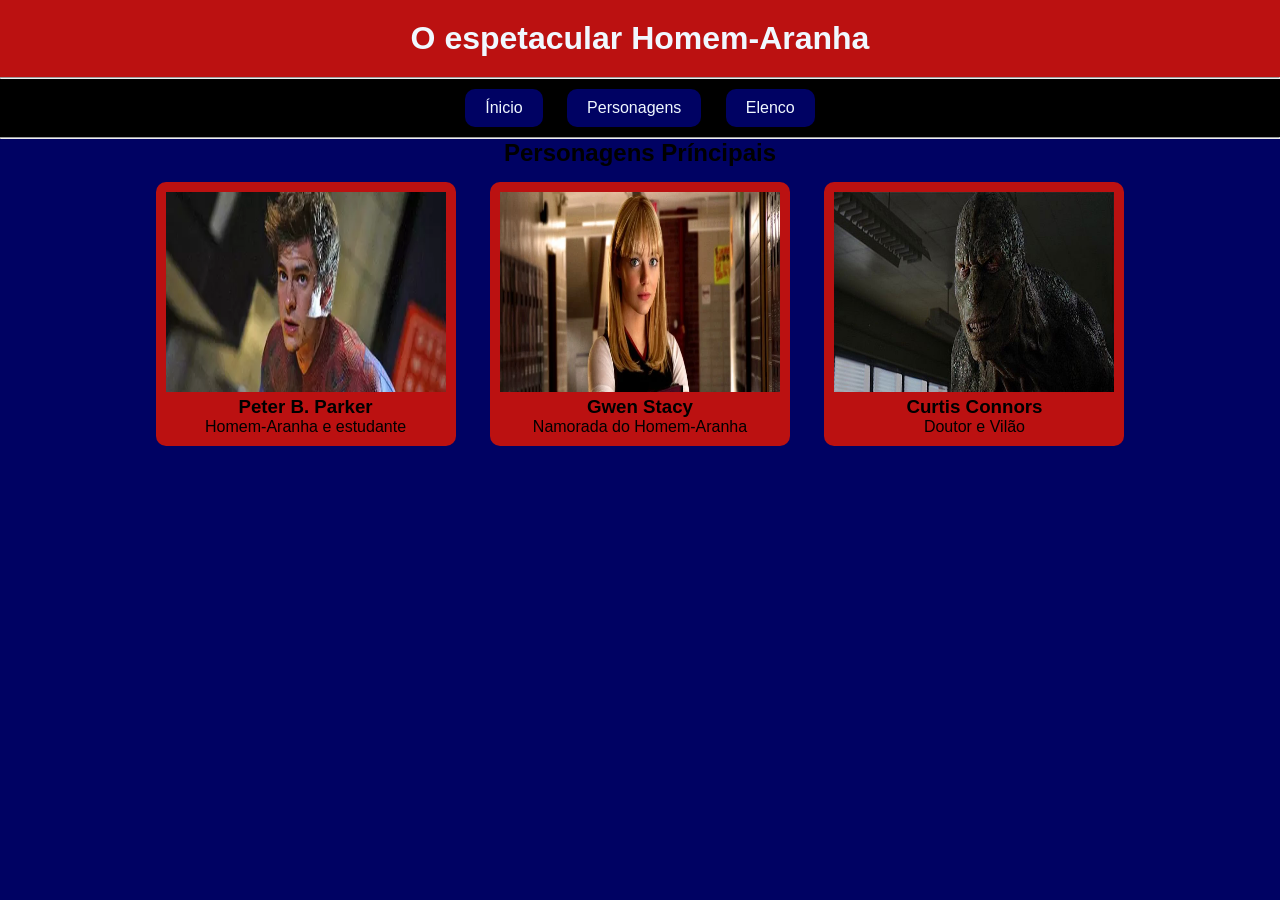
==== index.html @ 2a854fcd "Projeto do Homem-Aranha" ====
<!DOCTYPE html>
<html lang="pt-br">
<head>
    <meta charset="UTF-8">
    <meta name="viewport" content="width=device-width, initial-scale=1.0">
    <link rel="stylesheet" href="./style.css">
    <title>Homem-aranha</title>
</head>
<body>
    <header> <!--Cabeçalho da página-->
        <h1>
            O espetacular Homem-Aranha
        </h1>
    </header>
    <hr>
    <nav> <!--Menu de navegação-->
        <a href="./index.html">
            Ínicio
        </a>
        <a href="./personagens.html">
            Personagens
        </a>
        <a href="./elenco.html">
            Elenco
        </a>
    </nav>
    <hr>
    <main> <!--Conteúdo principal do meu site-->
        <section id="personagens">
            <h2>
                Personagens Príncipais
            </h2>
            <article class="card"> <!--card do Peter Parker-->
                <img src="./IMAGENS/andrew-garfield-homem-aranha-2.webp" alt="peter-parker">
                <h3>
                    Peter B. Parker
                </h3>
                <p>
                    Homem-Aranha e estudante
                </p>
            </article>
            <article class="card"> <!--card da gwen stacy-->
                <img src="./IMAGENS/gwen viva.jpg" alt="gwen">
                <h3>
                    Gwen Stacy
                </h3>
                <p>
                    Namorada do Homem-Aranha
                </p>
            </article>
            <article class="card"> <!--card do lagarto-->
                <img src="./IMAGENS/lagarto.jpg" alt="lagarto">
                <h3>
                    Curtis Connors
                </h3>
                <p>
                    Doutor e Vilão
                </p>
            </article>
        </section>
    </main>
</body>
</html>
---- style.css ----
/*Importação da fonte*/
@import url('https://fonts.cdnfonts.com/css/the-amazing-spider-man');
@import url('https://fonts.cdnfonts.com/css/amazing-spider-man');
/*reset básico*/
* { 
box-sizing: border-box;
margin: 0%;
padding: 0%;
}
/*mudanças no conteúdo da página*/
body {
    text-align: center;
    background-color: rgb(0, 2, 99); 
    font-family: 'Amazing Spider Man', sans-serif;
    font-family: 'Amazing Spider Man slant', sans-serif;
}
header {
    background-color: #B11;
    color: aliceblue;
    padding: 20px; /*espaçamento interno*/
    font-family: 'THE AMAZING SPIDER-MAN', sans-serif; /*fonte do título*/

}
nav a {
    color: aliceblue;
    text-decoration: none; /*decoração do link*/
    display: inline-block; /*abertura para mexer no display dos link*/
    margin: 10px; /*espaçamentos estre os links*/
    padding: 10px 20px; /* espaçamento interno */
    background-color: rgb(0, 2, 99);
    border-radius: 10px;

}
nav a:hover {
    background-color:rgb(0, 2, 50);
    
}
nav {
    background-color: rgb(0, 0, 0);
}
.card {
    display: inline-block;
    width: 300px;
    margin: 15px;
    padding: 10px;
    background-color: #B11;
    border-radius: 10px;
}
.card img {
    width: 100%;
    height: 200px;
}
.card:hover {
    display: inline-block;
    width: 315px;
    margin: 15px;
    padding: 10px;
    background-color: #B11;
    border-radius: 10px;
    
}
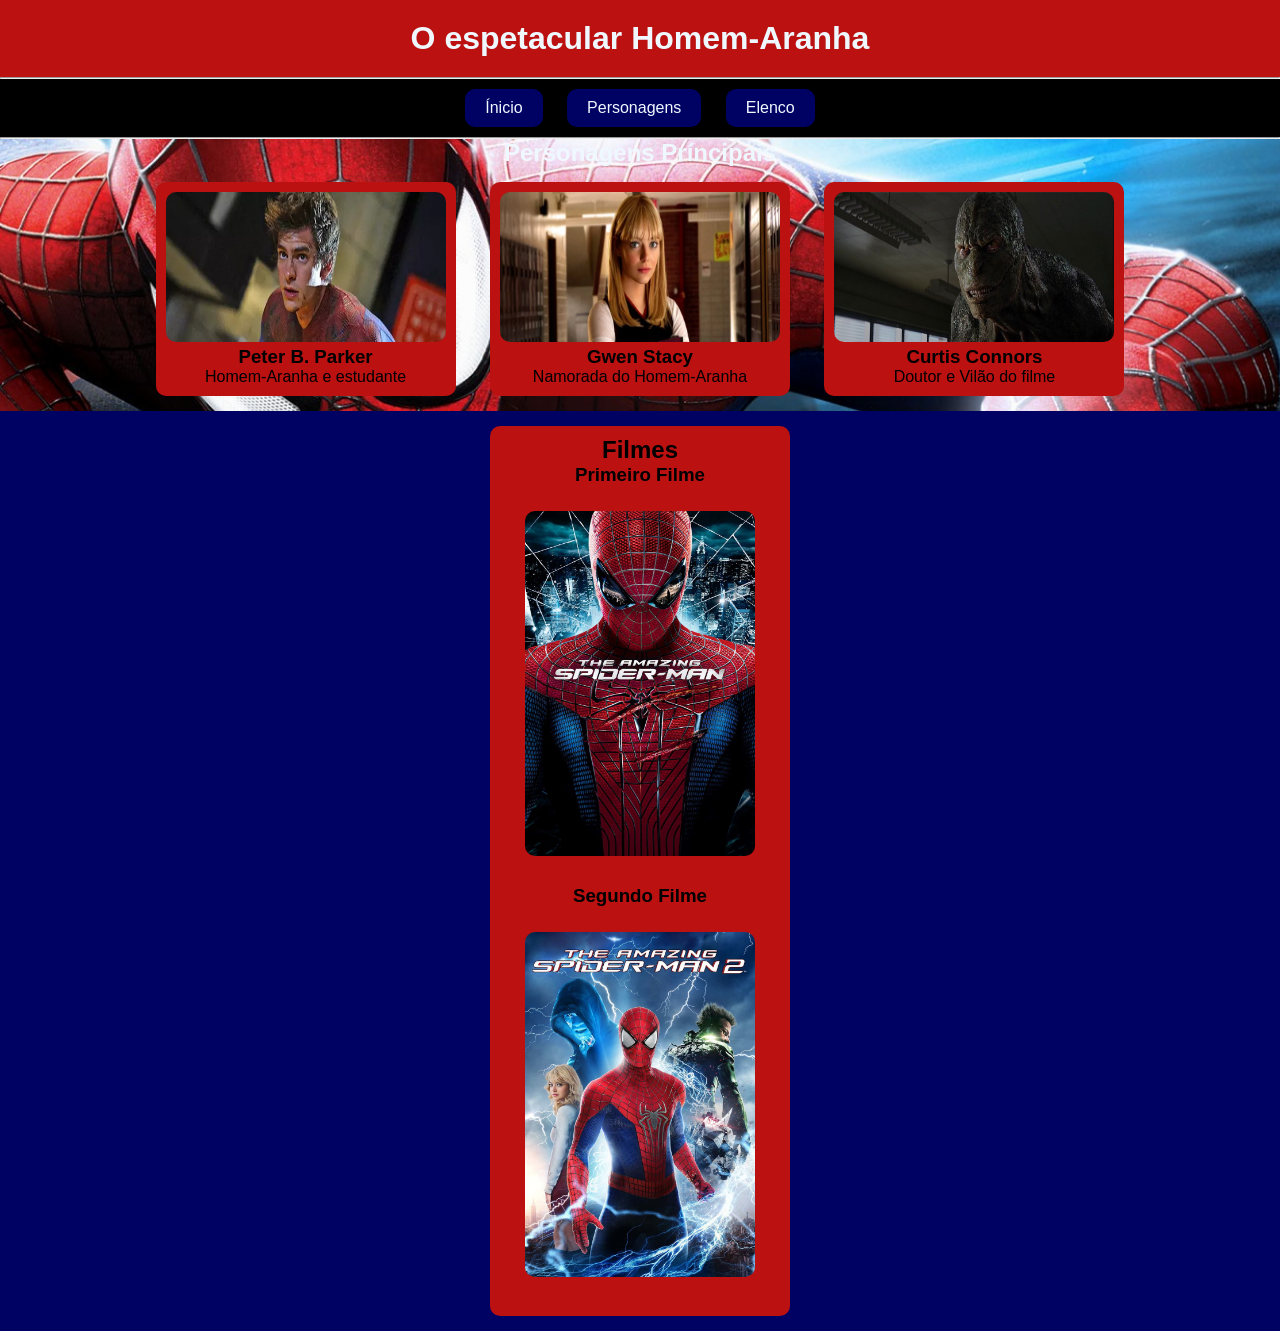
==== commit f1692af2: "projeto atual, teve atualização" ====
--- a/index.html
+++ b/index.html
@@ -54,8 +54,25 @@
                     Curtis Connors
                 </h3>
                 <p>
-                    Doutor e Vilão
+                    Doutor e Vilão do filme
                 </p>
+            </article>
+        </section>
+        <section id="filmes"> <!--sessão de filmes-->
+            <h2>
+                Filmes
+            </h2>
+            <article class="filmes-1">
+                <h3>
+                    Primeiro Filme
+                </h3>
+                <img src="./IMAGENS/Capa-minha-1.jpg" alt="primeiro-filme">
+            </article>
+            <article class="filmes-1">
+                <h3>
+                    Segundo Filme
+                </h3>
+                <img src="./IMAGENS/Capa-miranha-2.jpg" alt="segundo-filme">
             </article>
         </section>
     </main>
--- a/style.css
+++ b/style.css
@@ -1,6 +1,7 @@
-/*Importação da fonte*/
-@import url('https://fonts.cdnfonts.com/css/the-amazing-spider-man');
-@import url('https://fonts.cdnfonts.com/css/amazing-spider-man');
+/*Importação das fontes*/
+@import url('https://fonts.cdnfonts.com/css/the-amazing-spider-man');/*IMPORT do título*/
+@import url('https://fonts.cdnfonts.com/css/amazing-spider-man'); /*IMPORT da dont do subtítulo*/
+@import url('https://fonts.cdnfonts.com/css/alderlite-personal-use'); /*IMPORT da font da do parágrafo*/
 /*reset básico*/
 * { 
 box-sizing: border-box;
@@ -48,7 +49,8 @@
 }
 .card img {
     width: 100%;
-    height: 200px;
+    height: 150px;
+    border-radius: 10px;
 }
 .card:hover {
     display: inline-block;
@@ -57,5 +59,37 @@
     padding: 10px;
     background-color: #B11;
     border-radius: 10px;
-    
+    transform: translateY(-20px);
+    transition: 0.5s;
 }
+#personagens h2 {
+    font-family: 'THE AMAZING SPIDER-MAN', sans-serif;
+    color: aliceblue;
+}
+#personagens {
+    background-image: url(./IMAGENS/spiderrrrrrrrrrrrrrrrrrrrrrrrbanner.jpg);
+    /*background-size: Mexe no tamanho da imagem/ plano de fundo | cover = esticar a imagem | 
+    contain = mantém o tamanho original da imagem |
+    background-repeat: tira a repetição ou coloca repetição | no repeat = impede a reetição da imagem |
+    background-position: altera a posição da minha imagem | left, right, center.*/
+    background-size: 1400px;
+}
+#filmes {
+    display: inline-block;
+    width: 300px;
+    margin: 15px;
+    padding: 10px;
+    background-color: #B11;
+    border-radius: 10px;
+}
+.filmes-1 img {
+    display: inline-block;
+    width: 250px;
+    margin: 15px;
+    padding: 10px;
+    border-radius: 20px;
+}
+
+
+
+
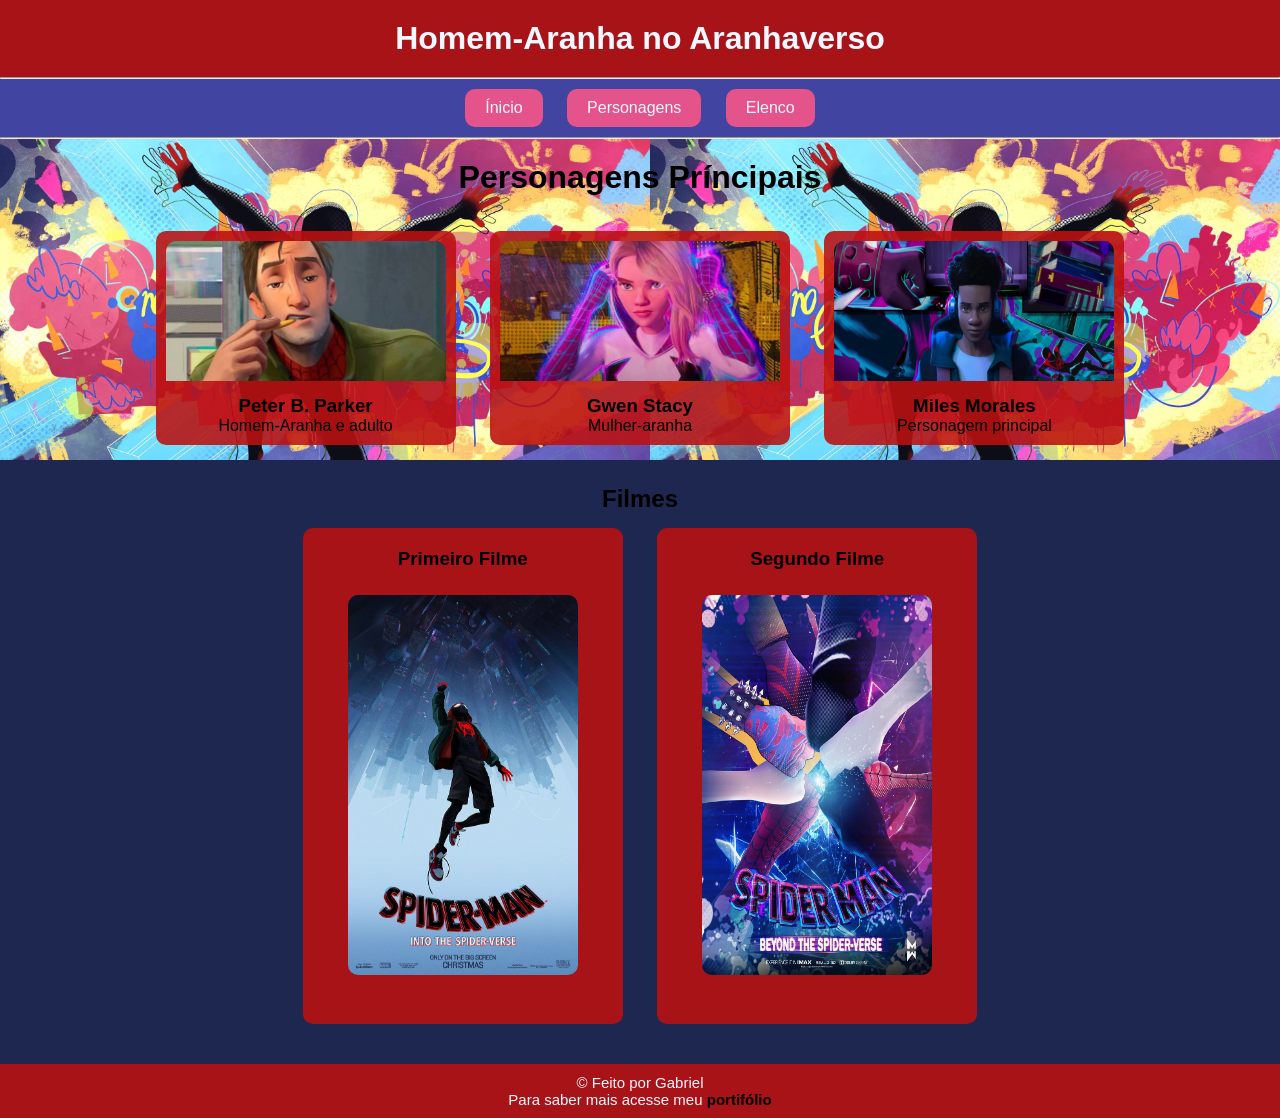
==== commit fd5f839b: "atualização com flexbox" ====
--- a/index.html
+++ b/index.html
@@ -1,15 +1,18 @@
 <!DOCTYPE html>
 <html lang="pt-br">
+
 <head>
     <meta charset="UTF-8">
     <meta name="viewport" content="width=device-width, initial-scale=1.0">
     <link rel="stylesheet" href="./style.css">
+    <link rel="shortcut icon" href="./IMAGENS/favicon.png" type="icon">
     <title>Homem-aranha</title>
 </head>
+
 <body>
     <header> <!--Cabeçalho da página-->
         <h1>
-            O espetacular Homem-Aranha
+            Homem-Aranha no Aranhaverso
         </h1>
     </header>
     <hr>
@@ -31,30 +34,30 @@
                 Personagens Príncipais
             </h2>
             <article class="card"> <!--card do Peter Parker-->
-                <img src="./IMAGENS/andrew-garfield-homem-aranha-2.webp" alt="peter-parker">
+                <img src="./IMAGENS/PETER ARANHAVERSO.jpg" alt="peter-parker">
                 <h3>
                     Peter B. Parker
                 </h3>
                 <p>
-                    Homem-Aranha e estudante
+                    Homem-Aranha e adulto
                 </p>
             </article>
             <article class="card"> <!--card da gwen stacy-->
-                <img src="./IMAGENS/gwen viva.jpg" alt="gwen">
+                <img src="./IMAGENS/GWEN ARANHAVERSO.webp" alt="gwen">
                 <h3>
                     Gwen Stacy
                 </h3>
                 <p>
-                    Namorada do Homem-Aranha
+                    Mulher-aranha
                 </p>
             </article>
             <article class="card"> <!--card do lagarto-->
-                <img src="./IMAGENS/lagarto.jpg" alt="lagarto">
+                <img src="./IMAGENS/aranhaverso-MILES.webp" alt="lagarto">
                 <h3>
-                    Curtis Connors
+                    Miles Morales
                 </h3>
                 <p>
-                    Doutor e Vilão do filme
+                    Personagem principal
                 </p>
             </article>
         </section>
@@ -66,15 +69,27 @@
                 <h3>
                     Primeiro Filme
                 </h3>
-                <img src="./IMAGENS/Capa-minha-1.jpg" alt="primeiro-filme">
+                <img src="./IMAGENS/aranhaverso filme 1.jpg" alt="primeiro-filme">
             </article>
             <article class="filmes-1">
                 <h3>
                     Segundo Filme
                 </h3>
-                <img src="./IMAGENS/Capa-miranha-2.jpg" alt="segundo-filme">
+                <img src="./IMAGENS/Aranhaversofilme 2.webp" alt="segundo-filme">
             </article>
         </section>
     </main>
+    <footer>
+        &copy; Feito por Gabriel
+        <p>
+            Para saber mais acesse meu
+            <a href="https://biellaraujoo.github.io/portif-lio/" target="_blank">
+                <b>
+                    portifólio
+                </b>
+            </a>
+        </p>
+    </footer>
 </body>
+
 </html>
--- a/style.css
+++ b/style.css
@@ -1,95 +1,149 @@
 /*Importação das fontes*/
-@import url('https://fonts.cdnfonts.com/css/the-amazing-spider-man');/*IMPORT do título*/
-@import url('https://fonts.cdnfonts.com/css/amazing-spider-man'); /*IMPORT da dont do subtítulo*/
-@import url('https://fonts.cdnfonts.com/css/alderlite-personal-use'); /*IMPORT da font da do parágrafo*/
+@import url('https://fonts.cdnfonts.com/css/the-amazing-spider-man');
+/*IMPORT do título*/
+@import url('https://fonts.cdnfonts.com/css/amazing-spider-man');
+/*IMPORT da dont do subtítulo*/
+@import url('https://fonts.cdnfonts.com/css/alderlite-personal-use');
+
+/*IMPORT da font da do parágrafo*/
 /*reset básico*/
-* { 
-box-sizing: border-box;
-margin: 0%;
-padding: 0%;
+* {
+    box-sizing: border-box;
+    margin: 0%;
+    padding: 0%;
 }
+
 /*mudanças no conteúdo da página*/
+header {
+    background-color: rgba(187, 17, 17, 0.877);
+    color: aliceblue;
+    padding: 20px;
+    /*espaçamento interno*/
+    font-family: 'THE AMAZING SPIDER-MAN', sans-serif;
+    /*fonte do título*/
+
+}
+
 body {
     text-align: center;
-    background-color: rgb(0, 2, 99); 
+    background-color: #1d2750;
     font-family: 'Amazing Spider Man', sans-serif;
     font-family: 'Amazing Spider Man slant', sans-serif;
 }
-header {
-    background-color: #B11;
-    color: aliceblue;
-    padding: 20px; /*espaçamento interno*/
-    font-family: 'THE AMAZING SPIDER-MAN', sans-serif; /*fonte do título*/
 
-}
+
+
 nav a {
     color: aliceblue;
-    text-decoration: none; /*decoração do link*/
-    display: inline-block; /*abertura para mexer no display dos link*/
-    margin: 10px; /*espaçamentos estre os links*/
-    padding: 10px 20px; /* espaçamento interno */
-    background-color: rgb(0, 2, 99);
+    text-decoration: none;
+    /*decoração do link*/
+    display: inline-block;
+    /*abertura para mexer no display dos link*/
+    margin: 10px;
+    /*espaçamentos estre os links*/
+    padding: 10px 20px;
+    /* espaçamento interno */
+    background-color: rgb(228, 84, 138);
     border-radius: 10px;
 
 }
+
 nav a:hover {
-    background-color:rgb(0, 2, 50);
-    
+    background-color: rgb(0, 2, 50);
+
 }
+
 nav {
-    background-color: rgb(0, 0, 0);
+    background-color: #4244a1;
 }
+
 .card {
     display: inline-block;
     width: 300px;
     margin: 15px;
     padding: 10px;
-    background-color: #B11;
+    background-color: rgb(187, 17, 17, 0.877);
     border-radius: 10px;
 }
+
 .card img {
+    padding-bottom: 10px;
     width: 100%;
     height: 150px;
     border-radius: 10px;
 }
+
 .card:hover {
     display: inline-block;
     width: 315px;
     margin: 15px;
     padding: 10px;
-    background-color: #B11;
+    background-color: rgb(187, 17, 17, 0.877);
     border-radius: 10px;
     transform: translateY(-20px);
     transition: 0.5s;
 }
+
 #personagens h2 {
+    font-size: 32px;
+    padding: 20px;
     font-family: 'THE AMAZING SPIDER-MAN', sans-serif;
-    color: aliceblue;
+    color: rgb(0, 0, 0);
 }
+
 #personagens {
-    background-image: url(./IMAGENS/spiderrrrrrrrrrrrrrrrrrrrrrrrbanner.jpg);
+    background-image: url(./IMAGENS/MIRANHAVERSO\ BANNER\ PINTURS.jpg);
     /*background-size: Mexe no tamanho da imagem/ plano de fundo | cover = esticar a imagem | 
     contain = mantém o tamanho original da imagem |
     background-repeat: tira a repetição ou coloca repetição | no repeat = impede a reetição da imagem |
     background-position: altera a posição da minha imagem | left, right, center.*/
-    background-size: 1400px;
+    background-size: 650px;
 }
+
 #filmes {
     display: inline-block;
-    width: 300px;
     margin: 15px;
     padding: 10px;
-    background-color: #B11;
     border-radius: 10px;
 }
+
+.filmes-1 {
+    padding: 20px;
+    margin: 15px;
+    border-radius: 10px;
+    display: inline-block;
+    background-color: rgb(187, 17, 17, 0.877);
+}
+
+.filmes-1:hover {
+    display: inline-block;
+    width: 315px;
+    margin: 15px;
+    padding: 20px;
+    background-color: rgb(187, 17, 17, 0.877);
+    border-radius: 10px;
+    transform: translateY(-20px);
+    transition: 0.5s;
+}
+
 .filmes-1 img {
     display: inline-block;
     width: 250px;
+    height: 400px;
     margin: 15px;
     padding: 10px;
     border-radius: 20px;
 }
 
+footer {
+    text-align: center;
+    font-size: 15px;
+    color: aliceblue;
+    background-color: rgb(187, 17, 17, 0.877);
+    padding: 10px;
+}
 
-
-
+footer a {
+    text-decoration: none;
+    color: black;
+}
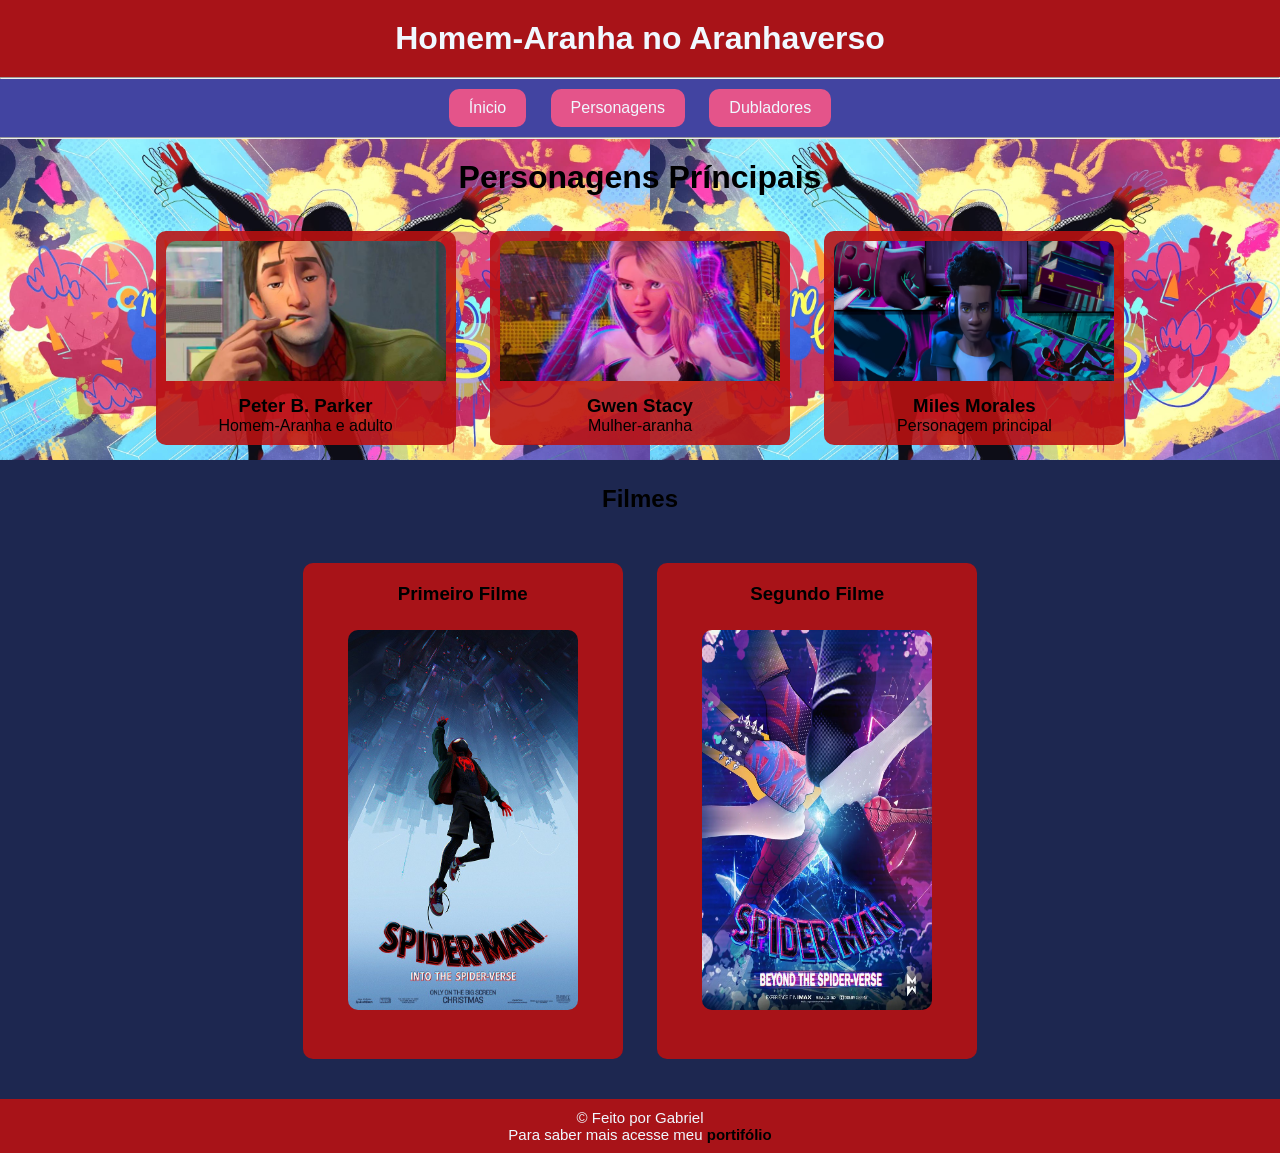
==== commit 1032e405: "atualização com midia care" ====
--- a/index.html
+++ b/index.html
@@ -23,8 +23,8 @@
         <a href="./personagens.html">
             Personagens
         </a>
-        <a href="./elenco.html">
-            Elenco
+        <a href="./dubladores.html">
+            Dubladores
         </a>
     </nav>
     <hr>
--- a/style.css
+++ b/style.css
@@ -64,6 +64,7 @@
     padding: 10px;
     background-color: rgb(187, 17, 17, 0.877);
     border-radius: 10px;
+    transition: 0.5s;
 }
 
 .card img {
@@ -78,10 +79,12 @@
     width: 315px;
     margin: 15px;
     padding: 10px;
+    box-shadow: 0px 4px 23px 20px #000000;
     background-color: rgb(187, 17, 17, 0.877);
     border-radius: 10px;
     transform: translateY(-20px);
     transition: 0.5s;
+    cursor: pointer;
 }
 
 #personagens h2 {
@@ -110,9 +113,11 @@
 .filmes-1 {
     padding: 20px;
     margin: 15px;
+    margin-top: 50px;
     border-radius: 10px;
     display: inline-block;
     background-color: rgb(187, 17, 17, 0.877);
+    transition: 0.5s;
 }
 
 .filmes-1:hover {
@@ -124,6 +129,8 @@
     border-radius: 10px;
     transform: translateY(-20px);
     transition: 0.5s;
+    cursor: pointer;
+    box-shadow: 0px 4px 23px 20px #000000;
 }
 
 .filmes-1 img {
@@ -146,4 +153,4 @@
 footer a {
     text-decoration: none;
     color: black;
-}+}
